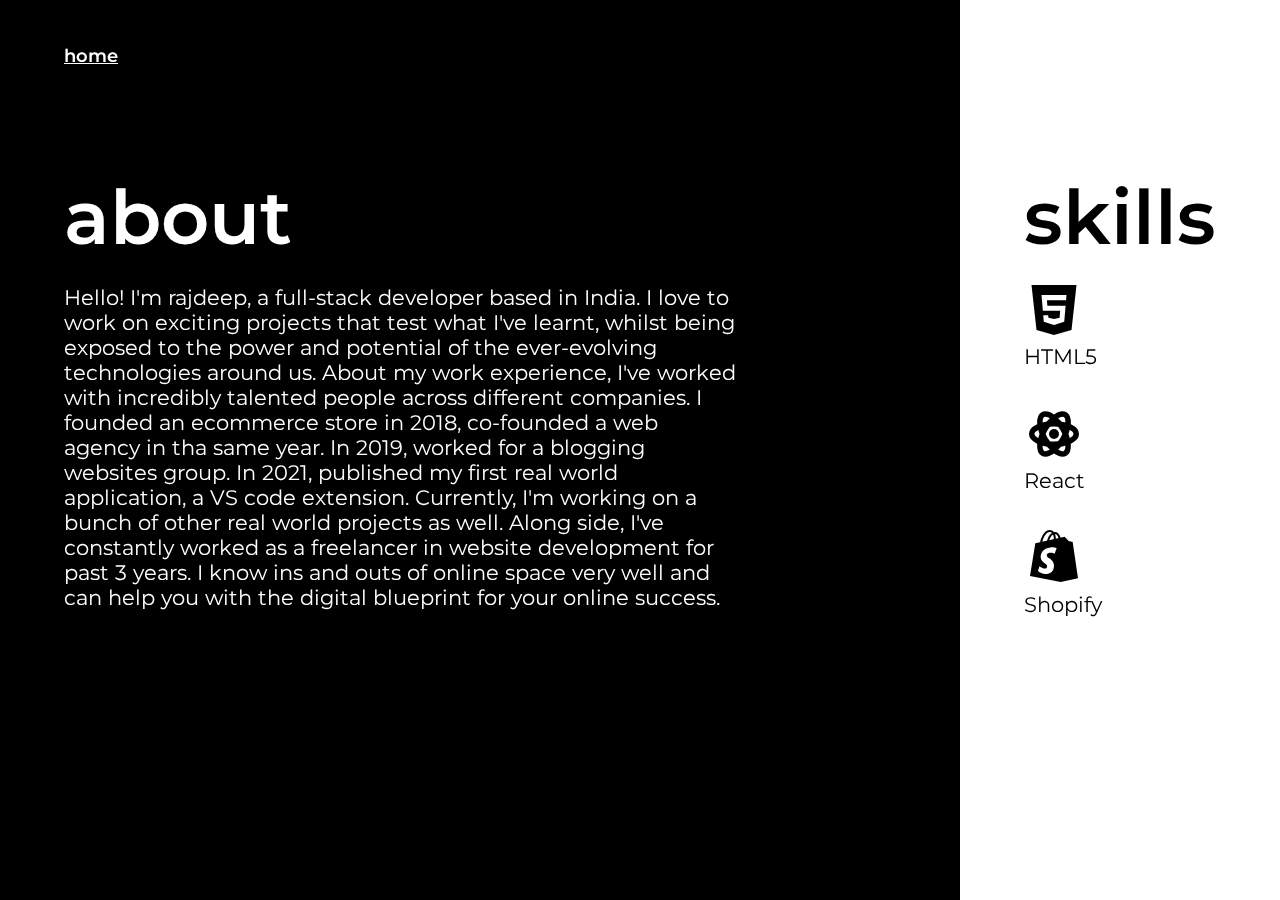
==== src/about.html @ f49f3c8d "Initial Commit" ====
<!DOCTYPE html>
<html lang="en">
<head>
    <meta charset="UTF-8">
    <meta http-equiv="X-UA-Compatible" content="IE=edge">
    <meta name="viewport" content="width=device-width, initial-scale=1.0">
    <link rel="stylesheet" href="about.css"> 
    <title>About</title>
</head>
<body class="home">
    <div class="container">     
        <div class="container__item">
            <nav>
                <div class="about">
                    <a href="../index.html">home</a>
                </div>
            </nav>
            <div class="container_item-div container_item-header">
            <h1>about</h1>
            <p>Hello! I'm rajdeep, a full-stack developer based in India. I love to work on exciting projects that test what I've learnt, whilst being exposed to the power and potential of the ever-evolving technologies around us. About my work experience, I've worked with incredibly talented people across different companies. I founded an ecommerce store in 2018, co-founded a web agency in tha same year. In 2019, worked for a blogging websites group. In 2021, published my first real world application, a VS code extension. Currently, I'm working on a bunch of other real world projects as well. Along side, I've constantly worked as a freelancer in website development for past 3 years. I know ins and outs of online space very well and can help you with the digital blueprint for your online success.</p>
            </div>
        </div>
        <div class="container__item">
            <div class="container_item-div">
                <h1>skills</h1>
                <div class="container_item-skills">
                    <div class="container_item-skill">
                        <svg xmlns="http://www.w3.org/2000/svg" fill="#000000" viewBox="0 0 24 24" width="60px" height="60px"><path d="M20.999,2h-18l2,18l7,2l7-2L20.999,2z M16.825,8.083H9.169l0.182,2.179h7.29l-0.547,6.439l-4.093,1.302l-0.04-0.013 L7.914,16.7l-0.221-2.624h1.982l0.087,1.019l2.261,0.498l2.221-0.499l0.236-2.755H7.544L7.007,6h9.996L16.825,8.083z"/></svg>
                        <p>HTML5</p>
                    </div>
                    <div class="container_item-skill">
                        <svg xmlns="http://www.w3.org/2000/svg" fill="#000000" viewBox="0 0 24 24" width="60px" height="60px"><path d="M2.999,2l2,18l6.994,2l7.006-2l2-18H2.999z M16.726,10.348l-0.382,6.241L12.028,18l-4.316-1.411l-0.164-2.985h2.185l0.055,1.357l2.24,0.76l2.24-0.76l0.164-2.442h-2.404H9.624l-0.109-2.171h2.513h2.513l0.164-2.171h-2.677H7.165L7.001,6.006h5.026h4.972L16.726,10.348z"/></svg>
                        <p>CSS3</p>
                    </div>
                    <div class="container_item-skill">
                        <svg xmlns="http://www.w3.org/2000/svg" viewBox="0 0 48 48" width="60px" height="60px"><path fill="#000" d="M6,42V6h36v36H6z"/><path fill="#fff" d="M29.538 32.947c.692 1.124 1.444 2.201 3.037 2.201 1.338 0 2.04-.665 2.04-1.585 0-1.101-.726-1.492-2.198-2.133l-.807-.344c-2.329-.988-3.878-2.226-3.878-4.841 0-2.41 1.845-4.244 4.728-4.244 2.053 0 3.528.711 4.592 2.573l-2.514 1.607c-.553-.988-1.151-1.377-2.078-1.377-.946 0-1.545.597-1.545 1.377 0 .964.6 1.354 1.985 1.951l.807.344C36.452 29.645 38 30.839 38 33.523 38 36.415 35.716 38 32.65 38c-2.999 0-4.702-1.505-5.65-3.368L29.538 32.947zM17.952 33.029c.506.906 1.275 1.603 2.381 1.603 1.058 0 1.667-.418 1.667-2.043V22h3.333v11.101c0 3.367-1.953 4.899-4.805 4.899-2.577 0-4.437-1.746-5.195-3.368L17.952 33.029z"/></svg>
                        <p>Javascript</p>
                    </div>
                    <div class="container-item-skill">
                        <svg xmlns="http://www.w3.org/2000/svg" fill="#000" stroke="#000" viewBox="0 0 30 30" width="60px" height="60px"><path d="M15,13c-1.105,0-2,0.895-2,2c0,1.105,0.895,2,2,2s2-0.895,2-2C17,13.895,16.105,13,15,13z"/><path d="M15,10.75c6.257,0,10.25,2.517,10.25,4.25c0,0.879-0.952,1.88-2.547,2.677C20.704,18.677,17.896,19.25,15,19.25c-6.257,0-10.25-2.517-10.25-4.25c0-0.879,0.952-1.88,2.547-2.677C9.296,11.323,12.104,10.75,15,10.75 M15,9C8.373,9,3,11.686,3,15s5.373,6,12,6c6.627,0,12-2.686,12-6S21.627,9,15,9L15,9z"/><path d="M10.679,5.931c1.936,0,5.398,2.434,8.002,6.944c1.448,2.508,2.356,5.226,2.489,7.457c0.107,1.78-0.284,3.105-1.045,3.545c-0.225,0.13-0.487,0.193-0.804,0.193c-1.936,0-5.398-2.434-8.002-6.944c-1.448-2.508-2.356-5.226-2.489-7.457c-0.107-1.78,0.284-3.105,1.045-3.545C10.1,5.994,10.362,5.931,10.679,5.931 M10.679,4.181c-0.611,0-1.177,0.138-1.679,0.427C6.13,6.265,6.49,12.261,9.804,18c2.735,4.737,6.628,7.819,9.518,7.819c0.611,0,1.177-0.138,1.679-0.427c2.87-1.657,2.51-7.653-0.804-13.392C17.461,7.263,13.568,4.181,10.679,4.181L10.679,4.181z"/><path d="M19.321,5.931c0.316,0,0.579,0.063,0.804,0.193c0.761,0.439,1.152,1.765,1.045,3.545c-0.134,2.231-1.041,4.949-2.489,7.457c-2.604,4.511-6.066,6.944-8.002,6.944c-0.316,0-0.579-0.063-0.804-0.193c-0.761-0.439-1.152-1.765-1.045-3.545c0.134-2.231,1.041-4.949,2.489-7.457C13.924,8.364,17.386,5.931,19.321,5.931 M19.321,4.181c-2.89,0-6.782,3.082-9.518,7.819C6.49,17.74,6.13,23.735,9,25.392c0.501,0.289,1.067,0.427,1.679,0.427c2.89,0,6.782-3.082,9.518-7.819C23.51,12.26,23.87,6.265,21,4.608C20.499,4.318,19.933,4.181,19.321,4.181L19.321,4.181z"/></svg>
                        <p>React</p>
                    </div>
                    <div class="container-item-skill">
                        <svg xmlns="http://www.w3.org/2000/svg" version="1.0" width="60px" height="60px" viewBox="0 0 60 60" preserveAspectRatio="xMidYMid meet">
                            <g transform="translate(0.000000,60.000000) scale(0.007026,-0.006122)" fill="#000000" stroke="none">
                            <path d="M2130 8581 c-1869 -1087 -2097 -1222 -2112 -1252 -15 -32 -16 -203 -7 -2449 9 -2240 11 -2417 27 -2444 23 -39 4201 -2435 4247 -2436 22 0 277 144 960 541 512 298 1452 845 2090 1216 638 371 1168 685 1178 696 18 21 18 108 13 2450 -5 2142 -8 2431 -21 2457 -18 35 49 -5 -1035 615 -459 263 -1364 781 -2011 1151 -808 463 -1186 674 -1206 674 -20 0 -663 -369 -2123 -1219z m2340 -315 c75 -31 2678 -1570 2713 -1604 16 -15 47 -61 70 -102 l42 -75 0 -1580 0 -1580 -35 -70 c-19 -38 -53 -88 -75 -110 -39 -38 -2560 -1575 -2711 -1653 -83 -42 -138 -50 -205 -28 -28 10 -315 145 -638 301 -441 213 -590 290 -600 308 -14 24 -10 36 86 230 63 127 109 210 122 217 26 13 -17 33 576 -255 332 -162 480 -229 505 -229 38 0 21 -10 950 554 283 172 730 443 994 603 417 253 480 295 492 323 12 28 14 261 14 1386 0 1281 -1 1355 -18 1387 -15 28 -139 104 -822 508 -443 261 -976 576 -1184 699 -233 138 -389 224 -405 224 -30 0 -6 14 -1411 -798 -833 -481 -1039 -604 -1057 -631 l-23 -34 0 -1376 c0 -911 4 -1389 10 -1413 13 -44 71 -99 240 -227 144 -108 248 -173 348 -217 95 -41 178 -45 275 -13 132 44 288 159 307 227 6 25 10 547 10 1543 0 1157 3 1508 12 1517 9 9 78 12 250 12 l238 0 15 -24 c14 -21 15 -192 13 -1622 l-3 -1599 -22 -48 c-13 -27 -52 -83 -87 -125 -119 -141 -255 -247 -421 -328 -406 -199 -840 -125 -1259 215 -145 117 -378 366 -420 449 -9 18 -21 70 -26 115 -13 109 -13 3033 0 3109 11 70 76 185 127 224 51 39 2710 1574 2763 1595 67 27 180 25 250 -5z m879 -2057 c63 -10 161 -35 219 -54 255 -86 411 -208 491 -387 34 -75 101 -279 101 -308 0 -35 -41 -47 -239 -74 -171 -23 -197 -24 -216 -12 -13 8 -36 50 -55 96 -101 251 -243 343 -551 357 -194 9 -365 -19 -480 -78 -51 -26 -132 -107 -160 -160 -19 -36 -24 -60 -24 -129 0 -100 17 -142 81 -207 80 -80 90 -83 798 -283 285 -81 459 -140 576 -197 80 -40 109 -61 185 -137 138 -139 191 -260 202 -458 22 -411 -220 -745 -650 -897 -178 -63 -266 -75 -527 -75 -323 0 -497 32 -695 129 -115 57 -188 115 -254 201 -57 76 -191 340 -242 476 -45 122 -51 117 206 158 178 29 207 31 225 19 12 -8 37 -55 59 -109 64 -162 102 -230 166 -296 66 -68 164 -121 273 -149 149 -38 400 -38 547 0 212 55 360 199 385 375 21 151 -41 270 -177 339 -78 39 -194 75 -548 169 -584 157 -759 231 -901 385 -71 77 -117 152 -149 244 -82 236 -45 495 99 698 55 76 164 178 241 224 117 71 351 143 518 160 126 13 358 4 496 -20z"/>
                            </g>
                            </svg>
                        <p>Node</p> 
                    </div>
                    <div class="container-item-skill">
                        <svg xmlns="http://www.w3.org/2000/svg" fill="#000000" viewBox="0 0 30 30" width="60px" height="60px"><path d="M15,3C8.373,3,3,8.373,3,15c0,6.627,5.373,12,12,12s12-5.373,12-12C27,8.373,21.627,3,15,3z M24.084,10.843c0.003,0.096,0.018,0.178,0.018,0.278c0,1.043-0.196,2.217-0.783,3.687l-2.987,8.637c-0.634,0.402-1.315,0.732-2.034,0.984l-3.116-8.531l-2.991,8.692c-0.64-0.188-1.253-0.437-1.833-0.742L5.747,11.221c0.271-0.661,0.609-1.286,1.008-1.868c0.102,0.002,0.217,0.005,0.307,0.005c1.076,0,2.743-0.131,2.743-0.131c0.556-0.031,0.62,0.783,0.066,0.849c0,0-0.558,0.065-1.178,0.098l3.748,11.151l2.252-6.757l-1.602-4.396c-0.556-0.031-1.08-0.096-1.08-0.096c-0.556-0.033-0.489-0.882,0.065-0.849c0,0,1.7,0.131,2.71,0.131c1.076,0,2.743-0.131,2.743-0.131c0.556-0.031,0.62,0.783,0.066,0.849c0,0-0.559,0.065-1.178,0.098l3.72,11.066l1.028-3.434c0.522-1.337,0.783-2.444,0.783-3.327c0-1.272-0.456-2.153-0.849-2.838c-0.521-0.849-1.012-1.566-1.012-2.415c0-0.849,0.58-1.64,1.431-1.794C22.602,8.368,23.48,9.529,24.084,10.843z"/></svg>
                        <p>Wordpress</p>
                    </div>
                    <div class="container-item-skill">
                        <svg xmlns="http://www.w3.org/2000/svg" fill="#000000" viewBox="0 0 30 30" width="60px" height="60px"><path fill="none" stroke="#000000" stroke-linecap="round" stroke-miterlimit="10" d="M8.5,8.167C8.5,5.588,10.291,1.5,13,1.5 c2.172,0,2.5,2.8,2.5,5"/><path fill="none" stroke="#000000" stroke-linecap="round" stroke-miterlimit="10" d="M11.5,8.5c0,0,0.853-6,4-6 c1.624,0,2.5,2.439,2.5,4"/><path d="M24.333,7l-2-0.5l-2-2.167L5.667,7.667L3,24l15.333,3L27,25.079L24.333,7z M15.371,12.793 c-0.127-0.059-0.28-0.121-0.449-0.177c-0.171-0.059-0.357-0.116-0.563-0.161c-0.201-0.045-0.421-0.083-0.649-0.105 s-0.467-0.029-0.715-0.016c-0.228,0.013-0.433,0.051-0.615,0.111c-0.179,0.059-0.337,0.143-0.464,0.244 c-0.127,0.103-0.272,0.223-0.341,0.363c-0.072,0.14-0.188,0.271-0.188,0.705c0,0.508,0.335,0.868,0.78,1.137 c1,0.605,2.829,1.605,2.829,4.141c0,0.791-0.223,1.469-0.531,2.033c-0.303,0.556-0.721,0.993-1.225,1.311 c-0.493,0.309-1.064,0.503-1.684,0.58c-0.603,0.075-1.053,0.043-1.72-0.093c-0.005,0-0.012-0.003-0.017-0.003 S9.807,22.86,9.804,22.86c-0.005,0-0.012-0.003-0.017-0.003s-0.012-0.003-0.017-0.003c-0.312-0.069-0.615-0.161-0.897-0.268 c-0.28-0.105-0.543-0.223-0.779-0.355c-0.236-0.129-0.449-0.265-0.635-0.405C7.277,21.688,7.121,21.543,7,21.395l0.736-2.272 c0.124,0.097,0.277,0.209,0.449,0.323c0.176,0.116,0.372,0.231,0.58,0.341c0.213,0.111,0.439,0.212,0.672,0.296 c0.236,0.084,0.481,0.151,0.721,0.183c0.213,0.029,0.404,0.024,0.571-0.011c0.167-0.035,0.312-0.1,0.429-0.191 c0.119-0.088,0.211-0.201,0.275-0.331c0.064-0.132,0.101-0.276,0.107-0.432c0.008-0.156-0.009-0.304-0.049-0.445 c-0.043-0.143-0.112-0.281-0.211-0.419s-0.228-0.276-0.389-0.419c-0.161-0.143-0.355-0.288-0.583-0.443 c-0.283-0.196-0.543-0.389-0.855-0.656c-0.249-0.212-0.455-0.483-0.623-0.751c-0.167-0.265-0.3-0.551-0.387-0.863 c-0.087-0.309-0.124-0.644-0.107-1.009c0.029-0.609,0.159-1.171,0.377-1.679c0.223-0.511,0.536-0.969,0.929-1.364 c0.401-0.403,0.888-0.744,1.451-1.004c0.58-0.268,1.328-0.431,2.06-0.519c0.34-0.047,0.667-0.065,0.975-0.065 c0.315,0,0.608,0.016,0.88,0.048c0.275,0.032,0.525,0.08,0.747,0.14c0.225,0.059,0.419,0.129,0.577,0.204L15.371,12.793z"/></svg>
                        <p>Shopify</p>
                    </div>
                    <div class="container_item-skill">
                        <svg stroke="currentColor" fill="#000" stroke-width="0" viewBox="0 0 640 512" focusable="false" class="chakra-icon chakra-icon css-acl622" height="60px" width="60px" xmlns="http://www.w3.org/2000/svg"><path d="M512.1 191l-8.2 14.3c-3 5.3-9.4 7.5-15.1 5.4-11.8-4.4-22.6-10.7-32.1-18.6-4.6-3.8-5.8-10.5-2.8-15.7l8.2-14.3c-6.9-8-12.3-17.3-15.9-27.4h-16.5c-6 0-11.2-4.3-12.2-10.3-2-12-2.1-24.6 0-37.1 1-6 6.2-10.4 12.2-10.4h16.5c3.6-10.1 9-19.4 15.9-27.4l-8.2-14.3c-3-5.2-1.9-11.9 2.8-15.7 9.5-7.9 20.4-14.2 32.1-18.6 5.7-2.1 12.1.1 15.1 5.4l8.2 14.3c10.5-1.9 21.2-1.9 31.7 0L552 6.3c3-5.3 9.4-7.5 15.1-5.4 11.8 4.4 22.6 10.7 32.1 18.6 4.6 3.8 5.8 10.5 2.8 15.7l-8.2 14.3c6.9 8 12.3 17.3 15.9 27.4h16.5c6 0 11.2 4.3 12.2 10.3 2 12 2.1 24.6 0 37.1-1 6-6.2 10.4-12.2 10.4h-16.5c-3.6 10.1-9 19.4-15.9 27.4l8.2 14.3c3 5.2 1.9 11.9-2.8 15.7-9.5 7.9-20.4 14.2-32.1 18.6-5.7 2.1-12.1-.1-15.1-5.4l-8.2-14.3c-10.4 1.9-21.2 1.9-31.7 0zm-10.5-58.8c38.5 29.6 82.4-14.3 52.8-52.8-38.5-29.7-82.4 14.3-52.8 52.8zM386.3 286.1l33.7 16.8c10.1 5.8 14.5 18.1 10.5 29.1-8.9 24.2-26.4 46.4-42.6 65.8-7.4 8.9-20.2 11.1-30.3 5.3l-29.1-16.8c-16 13.7-34.6 24.6-54.9 31.7v33.6c0 11.6-8.3 21.6-19.7 23.6-24.6 4.2-50.4 4.4-75.9 0-11.5-2-20-11.9-20-23.6V418c-20.3-7.2-38.9-18-54.9-31.7L74 403c-10 5.8-22.9 3.6-30.3-5.3-16.2-19.4-33.3-41.6-42.2-65.7-4-10.9.4-23.2 10.5-29.1l33.3-16.8c-3.9-20.9-3.9-42.4 0-63.4L12 205.8c-10.1-5.8-14.6-18.1-10.5-29 8.9-24.2 26-46.4 42.2-65.8 7.4-8.9 20.2-11.1 30.3-5.3l29.1 16.8c16-13.7 34.6-24.6 54.9-31.7V57.1c0-11.5 8.2-21.5 19.6-23.5 24.6-4.2 50.5-4.4 76-.1 11.5 2 20 11.9 20 23.6v33.6c20.3 7.2 38.9 18 54.9 31.7l29.1-16.8c10-5.8 22.9-3.6 30.3 5.3 16.2 19.4 33.2 41.6 42.1 65.8 4 10.9.1 23.2-10 29.1l-33.7 16.8c3.9 21 3.9 42.5 0 63.5zm-117.6 21.1c59.2-77-28.7-164.9-105.7-105.7-59.2 77 28.7 164.9 105.7 105.7zm243.4 182.7l-8.2 14.3c-3 5.3-9.4 7.5-15.1 5.4-11.8-4.4-22.6-10.7-32.1-18.6-4.6-3.8-5.8-10.5-2.8-15.7l8.2-14.3c-6.9-8-12.3-17.3-15.9-27.4h-16.5c-6 0-11.2-4.3-12.2-10.3-2-12-2.1-24.6 0-37.1 1-6 6.2-10.4 12.2-10.4h16.5c3.6-10.1 9-19.4 15.9-27.4l-8.2-14.3c-3-5.2-1.9-11.9 2.8-15.7 9.5-7.9 20.4-14.2 32.1-18.6 5.7-2.1 12.1.1 15.1 5.4l8.2 14.3c10.5-1.9 21.2-1.9 31.7 0l8.2-14.3c3-5.3 9.4-7.5 15.1-5.4 11.8 4.4 22.6 10.7 32.1 18.6 4.6 3.8 5.8 10.5 2.8 15.7l-8.2 14.3c6.9 8 12.3 17.3 15.9 27.4h16.5c6 0 11.2 4.3 12.2 10.3 2 12 2.1 24.6 0 37.1-1 6-6.2 10.4-12.2 10.4h-16.5c-3.6 10.1-9 19.4-15.9 27.4l8.2 14.3c3 5.2 1.9 11.9-2.8 15.7-9.5 7.9-20.4 14.2-32.1 18.6-5.7 2.1-12.1-.1-15.1-5.4l-8.2-14.3c-10.4 1.9-21.2 1.9-31.7 0zM501.6 431c38.5 29.6 82.4-14.3 52.8-52.8-38.5-29.6-82.4 14.3-52.8 52.8z"></path></svg>
                        <p>REST API</p>
                    </div>
                    <div class="container_item-skill">
                        <svg xmlns="http://www.w3.org/2000/svg" fill="#000000" viewBox="0 0 24 24" width="60px" height="60px"><path d="M20.292,11.793l-8.086-8.086c-0.391-0.391-1.024-0.391-1.414,0L9.103,5.396l1.753,1.753C11.052,7.057,11.268,7,11.499,7c0.828,0,1.5,0.672,1.5,1.5c0,0.231-0.057,0.447-0.15,0.643l2.007,2.007c0.196-0.093,0.412-0.15,0.643-0.15c0.828,0,1.5,0.672,1.5,1.5s-0.672,1.5-1.5,1.5s-1.5-0.672-1.5-1.5c0-0.231,0.057-0.447,0.15-0.643L12.142,9.85c-0.046,0.022-0.094,0.041-0.143,0.058v5.184c0.581,0.207,1,0.756,1,1.408c0,0.828-0.672,1.5-1.5,1.5s-1.5-0.672-1.5-1.5c0-0.652,0.419-1.202,1-1.408V9.908c-0.581-0.207-1-0.756-1-1.408c0-0.231,0.057-0.447,0.15-0.643L8.396,6.104l-5.689,5.689c-0.391,0.391-0.391,1.024,0,1.414l8.086,8.086c0.391,0.391,1.024,0.391,1.414,0l8.086-8.086C20.683,12.817,20.683,12.183,20.292,11.793z"/></svg>
                        <p>Git</p>
                    </div>
                    <div class="container_item_skill"></div>
                    </div>
            </div>
        </div>
        <div class="container__item">
            <div class="container_item-div container_item-footer">
            <h1>contact</h1>
            <p>Got an exciting project to work on? Want to discuss something? Feel free to contact.</p>
            <a>GET IN TOUCH</a>
            <div class="social-icons">
                <a href="tel:+918005649095" target="_blank" rel="noopener noreferrer">
                    <svg xmlns="http://www.w3.org/2000/svg" width="24" height="24" viewBox="0 0 24 24" fill="#fff" stroke="#fff" stroke-width="2" stroke-linecap="round" stroke-linejoin="round" class="feather feather-phone"><path d="M22 16.92v3a2 2 0 0 1-2.18 2 19.79 19.79 0 0 1-8.63-3.07 19.5 19.5 0 0 1-6-6 19.79 19.79 0 0 1-3.07-8.67A2 2 0 0 1 4.11 2h3a2 2 0 0 1 2 1.72 12.84 12.84 0 0 0 .7 2.81 2 2 0 0 1-.45 2.11L8.09 9.91a16 16 0 0 0 6 6l1.27-1.27a2 2 0 0 1 2.11-.45 12.84 12.84 0 0 0 2.81.7A2 2 0 0 1 22 16.92z"/></svg>
                </a>
                <a href="https://github.com/rajdeepgaur" target="_blank" rel="noopener noreferrer">
                    <svg xmlns="http://www.w3.org/2000/svg" width="24" height="24" viewBox="0 0 24 24" fill="#fff" stroke="#fff" stroke-width="2" stroke-linecap="round" stroke-linejoin="round" class="feather feather-github"><path d="M9 19c-5 1.5-5-2.5-7-3m14 6v-3.87a3.37 3.37 0 0 0-.94-2.61c3.14-.35 6.44-1.54 6.44-7A5.44 5.44 0 0 0 20 4.77 5.07 5.07 0 0 0 19.91 1S18.73.65 16 2.48a13.38 13.38 0 0 0-7 0C6.27.65 5.09 1 5.09 1A5.07 5.07 0 0 0 5 4.77a5.44 5.44 0 0 0-1.5 3.78c0 5.42 3.3 6.61 6.44 7A3.37 3.37 0 0 0 9 18.13V22"/></svg>
                </a>
                <a href="mailto: gaur.rajdeep95@gmail.com" target="_blank" rel="noopener noreferrer">
                    <svg xmlns="http://www.w3.org/2000/svg" width="24" height="24" viewBox="0 0 24 24" fill="none" stroke="currentColor" stroke-width="2" stroke-linecap="round" stroke-linejoin="round" class="feather feather-at-sign"><circle cx="12" cy="12" r="4"/><path d="M16 8v5a3 3 0 0 0 6 0v-1a10 10 0 1 0-3.92 7.94"/></svg>
                </a>
                <a href="https://www.linkedin.com/in/rajdeep-gaur-793015227" target="_blank" rel="noopener noreferrer">
                    <svg xmlns="http://www.w3.org/2000/svg" width="24" height="24" viewBox="0 0 24 24" fill="#fff" stroke="#fff" stroke-width="2" stroke-linecap="round" stroke-linejoin="round" class="feather feather-linkedin"><path d="M16 8a6 6 0 0 1 6 6v7h-4v-7a2 2 0 0 0-2-2 2 2 0 0 0-2 2v7h-4v-7a6 6 0 0 1 6-6z"/><rect x="2" y="9" width="4" height="12"/><circle cx="4" cy="4" r="2"/></svg>
                </a>
                <a href="https://wa.me/918005649095" target="_blank" rel="noopener noreferrer">
                    <svg xmlns="http://www.w3.org/2000/svg" fill="#fff" viewBox="0 0 50 50" width="24px" height="24px"><path fill="#000000" d="M18,15C17.9,15,17.9,15,18,15L18,15z"/><path d="M25,2C12.318,2,2,12.318,2,25c0,3.96,1.023,7.854,2.963,11.29L2.037,46.73c-0.096,0.343-0.003,0.711,0.245,0.966 C2.473,47.893,2.733,48,3,48c0.08,0,0.161-0.01,0.24-0.029l10.896-2.699C17.463,47.058,21.21,48,25,48c12.682,0,23-10.318,23-23 S37.682,2,25,2z M36.57,33.116c-0.492,1.362-2.852,2.605-3.986,2.772c-1.018,0.149-2.306,0.213-3.72-0.231 c-0.857-0.27-1.957-0.628-3.366-1.229c-5.923-2.526-9.791-8.415-10.087-8.804C15.116,25.235,13,22.463,13,19.594 s1.525-4.28,2.067-4.864c0.542-0.584,1.181-0.73,1.575-0.73c0.394,0,0.787,0.005,1.132,0.021c0.363,0.018,0.85-0.137,1.329,1.001 c0.492,1.168,1.673,4.037,1.819,4.33c0.148,0.292,0.246,0.633,0.05,1.022c-0.196,0.389-0.294,0.632-0.59,0.973 c-0.296,0.341-0.62,0.76-0.886,1.022c-0.296,0.291-0.603,0.606-0.259,1.19c0.344,0.584,1.529,2.493,3.285,4.039 c2.255,1.986,4.158,2.602,4.748,2.894c0.59,0.292,0.935,0.243,1.279-0.146c0.344-0.39,1.476-1.703,1.869-2.286 c0.393-0.583,0.787-0.487,1.329-0.292c0.542,0.194,3.445,1.604,4.035,1.896c0.59,0.292,0.984,0.438,1.132,0.681 C37.062,30.587,37.062,31.755,36.57,33.116z"/></svg>
                </a>
                 </div>
             </div>
        </div>
    </div>

        <!-- script -->
    <script src="index.js"></script>
    <script>
       var blocks = document.getElementsByClassName("container__item");
       var container = document.getElementsByClassName("container");

       var hs = new HorizontalScroll.default({
          blocks: blocks,
          container: container, 
          isAnimated: false,
          springEffect: 0.5,
        });

    </script>
</body>
</html>
---- src/about.css ----
@import url('https://fonts.googleapis.com/css2?family=Montserrat:wght@200;300;600;800&display=swap');

* {
    padding: 0;
    margin: 0;
}

body {
    background: #000;
    font-family: "Montserrat", sans-serif;
    color: #fff;
    overflow: hidden !important;
    height: 100%;
    width: 100%;
    position: fixed;
  }
  
.container {
   position: relative;
   height: 100vh;
   overflow: hidden;
   white-space: nowrap;
  }

  
.container__item {
  position: relative;
  width: 50vw;
  height: 100vh;
  padding: 20vh 5vw !important;
  box-sizing: border-box;
}

.container__item:nth-child(2) {
  color: #000;
  background: white;
}

.container__item .container_item-div {
  width: 100%;
  position: absolute;
}

 .container__item nav {
  position: absolute;  
  top: 5%;
  z-index: 2;
  font-weight: 600;
}

.container__item nav a{
  font-size: 18px;
  color: white;
  border-bottom: none;
}

.container__item h1 {
  font-size: 100px !important;
  line-height: 1em;
  margin-bottom: 30px;  
  font-weight: 600;
}

.container__item p {
  font-size: 22px;
  margin-bottom: 35px;
  white-space: initial;
}

.container__item a {
  color: white;
  font-size: 25px;
  font-weight: 600;
  border-bottom: 2px solid white;
  cursor: pointer;
}

.social-icons a {
  border-bottom: none;
  text-decoration: none;
}

.container__item .social-icons {
  display: block;
  margin-top: 25px;
}

.container__item .social-icons svg {
  cursor: pointer;
  margin-right: 10px;
}

.container__item .container_item-skills {
    position: relative;
    width: 80%;
    display: grid; 
    grid-template-columns: 1fr 1fr 1fr;
    margin-top: -5px;
}

.container_item-div.container_item-header {
    width: 70%;
}

.container_item-div.container_item-footer {
  width: 55%;
}

@media (max-width: 1350px) and (min-width: 900px){

  .container__item {
    width: 75vw;
 }

  .container__item h1 {
   font-size: 75px !important;
  }

  .container__item p {
    font-size: 21px;
  }

  .container__item a {
    font-size: 21px;
  }

  .container__item {
    padding-right: 9vw !important;
  }
}

@media (max-width: 900px) and (min-width: 550px) {

    .container__item {
      width: 100vw;
      padding: 20vh 10vw !important;
   }

   .container__item nav a {
     font-size: 18px;
   }

   .container__item h1 {
     font-size: 7.5vw !important;
  }

   .container__item p {
     font-size: 18px;
  }

   .container__item a {
     font-size: 18px;
  }
}

@media(max-width: 550px) {

    .container__item {
       width: 100vw;
       padding: 20vh 10vw !important;
    }

    .container__item nav a {
      font-size: 3.75vw;
    }

    .container__item h1 {
      font-size: 7.5vw !important;
  }

    .container__item p {
      font-size: 3.75vw;
  }

    .container__item a {
      font-size: 3.75vw;
  }
}
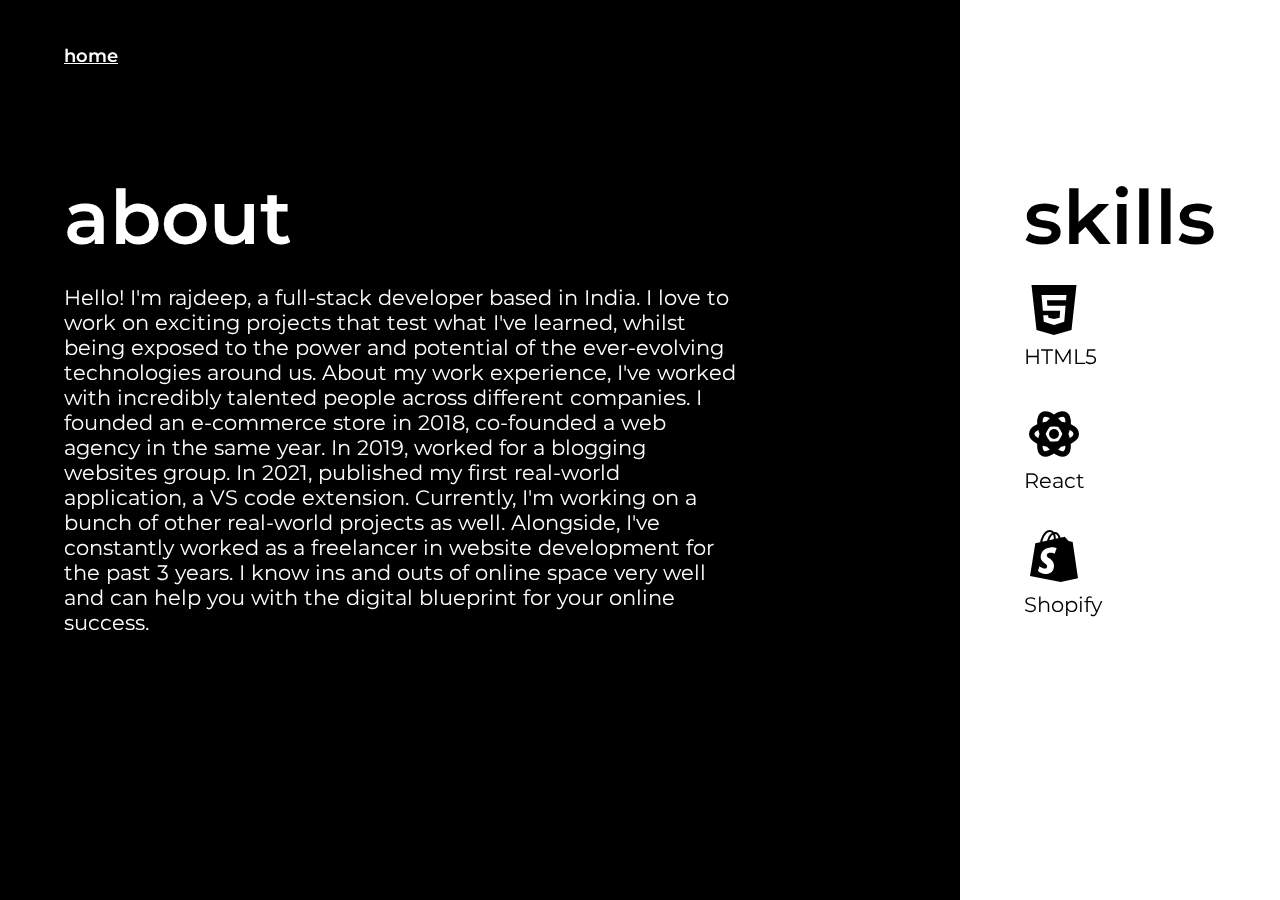
==== commit d2d9f8f7: "Update about.html" ====
--- a/src/about.html
+++ b/src/about.html
@@ -17,7 +17,7 @@
             </nav>
             <div class="container_item-div container_item-header">
             <h1>about</h1>
-            <p>Hello! I'm rajdeep, a full-stack developer based in India. I love to work on exciting projects that test what I've learnt, whilst being exposed to the power and potential of the ever-evolving technologies around us. About my work experience, I've worked with incredibly talented people across different companies. I founded an ecommerce store in 2018, co-founded a web agency in tha same year. In 2019, worked for a blogging websites group. In 2021, published my first real world application, a VS code extension. Currently, I'm working on a bunch of other real world projects as well. Along side, I've constantly worked as a freelancer in website development for past 3 years. I know ins and outs of online space very well and can help you with the digital blueprint for your online success.</p>
+            <p>Hello! I'm rajdeep, a full-stack developer based in India. I love to work on exciting projects that test what I've learned, whilst being exposed to the power and potential of the ever-evolving technologies around us. About my work experience, I've worked with incredibly talented people across different companies. I founded an e-commerce store in 2018, co-founded a web agency in the same year. In 2019, worked for a blogging websites group. In 2021, published my first real-world application, a VS code extension. Currently, I'm working on a bunch of other real-world projects as well. Alongside, I've constantly worked as a freelancer in website development for the past 3 years. I know ins and outs of online space very well and can help you with the digital blueprint for your online success.</p>
             </div>
         </div>
         <div class="container__item">
@@ -109,4 +109,4 @@
 
     </script>
 </body>
-</html>+</html>
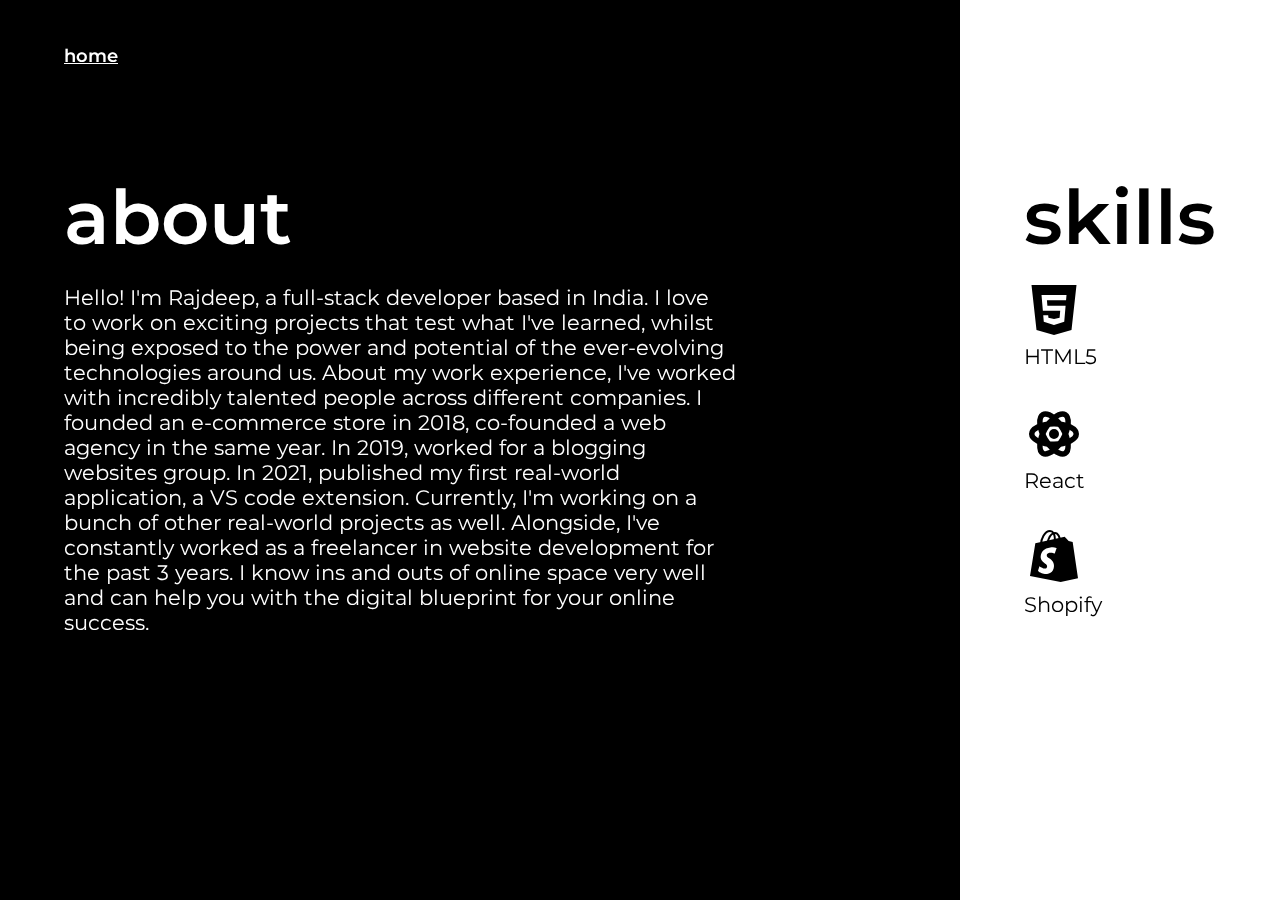
==== commit a41813f9: "Update about.html" ====
--- a/src/about.html
+++ b/src/about.html
@@ -17,7 +17,7 @@
             </nav>
             <div class="container_item-div container_item-header">
             <h1>about</h1>
-            <p>Hello! I'm rajdeep, a full-stack developer based in India. I love to work on exciting projects that test what I've learned, whilst being exposed to the power and potential of the ever-evolving technologies around us. About my work experience, I've worked with incredibly talented people across different companies. I founded an e-commerce store in 2018, co-founded a web agency in the same year. In 2019, worked for a blogging websites group. In 2021, published my first real-world application, a VS code extension. Currently, I'm working on a bunch of other real-world projects as well. Alongside, I've constantly worked as a freelancer in website development for the past 3 years. I know ins and outs of online space very well and can help you with the digital blueprint for your online success.</p>
+            <p>Hello! I'm Rajdeep, a full-stack developer based in India. I love to work on exciting projects that test what I've learned, whilst being exposed to the power and potential of the ever-evolving technologies around us. About my work experience, I've worked with incredibly talented people across different companies. I founded an e-commerce store in 2018, co-founded a web agency in the same year. In 2019, worked for a blogging websites group. In 2021, published my first real-world application, a VS code extension. Currently, I'm working on a bunch of other real-world projects as well. Alongside, I've constantly worked as a freelancer in website development for the past 3 years. I know ins and outs of online space very well and can help you with the digital blueprint for your online success.</p>
             </div>
         </div>
         <div class="container__item">
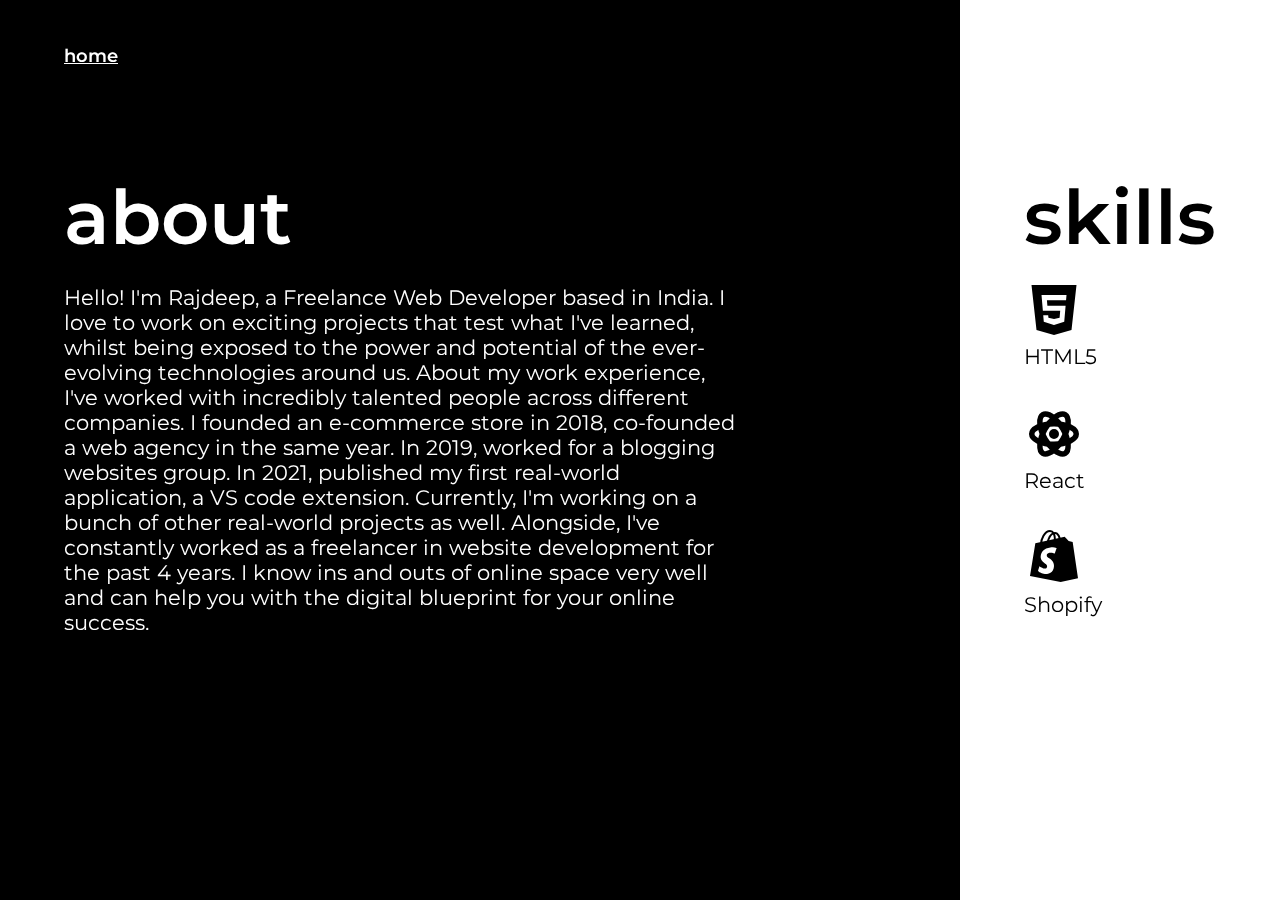
==== commit 3065bf4a: "Update about.html" ====
--- a/src/about.html
+++ b/src/about.html
@@ -17,7 +17,7 @@
             </nav>
             <div class="container_item-div container_item-header">
             <h1>about</h1>
-            <p>Hello! I'm Rajdeep, a full-stack developer based in India. I love to work on exciting projects that test what I've learned, whilst being exposed to the power and potential of the ever-evolving technologies around us. About my work experience, I've worked with incredibly talented people across different companies. I founded an e-commerce store in 2018, co-founded a web agency in the same year. In 2019, worked for a blogging websites group. In 2021, published my first real-world application, a VS code extension. Currently, I'm working on a bunch of other real-world projects as well. Alongside, I've constantly worked as a freelancer in website development for the past 3 years. I know ins and outs of online space very well and can help you with the digital blueprint for your online success.</p>
+            <p>Hello! I'm Rajdeep, a Freelance Web Developer based in India. I love to work on exciting projects that test what I've learned, whilst being exposed to the power and potential of the ever-evolving technologies around us. About my work experience, I've worked with incredibly talented people across different companies. I founded an e-commerce store in 2018, co-founded a web agency in the same year. In 2019, worked for a blogging websites group. In 2021, published my first real-world application, a VS code extension. Currently, I'm working on a bunch of other real-world projects as well. Alongside, I've constantly worked as a freelancer in website development for the past 4 years. I know ins and outs of online space very well and can help you with the digital blueprint for your online success.</p>
             </div>
         </div>
         <div class="container__item">
@@ -71,7 +71,7 @@
         <div class="container__item">
             <div class="container_item-div container_item-footer">
             <h1>contact</h1>
-            <p>Got an exciting project to work on? Want to discuss something? Feel free to contact.</p>
+            <p>Got an exciting project to work on? Want to consult for your online success? Feel free to contact.</p>
             <a>GET IN TOUCH</a>
             <div class="social-icons">
                 <a href="tel:+918005649095" target="_blank" rel="noopener noreferrer">
@@ -104,7 +104,7 @@
           blocks: blocks,
           container: container, 
           isAnimated: false,
-          springEffect: 0.5,
+          springEffect: 0.1,
         });
 
     </script>
